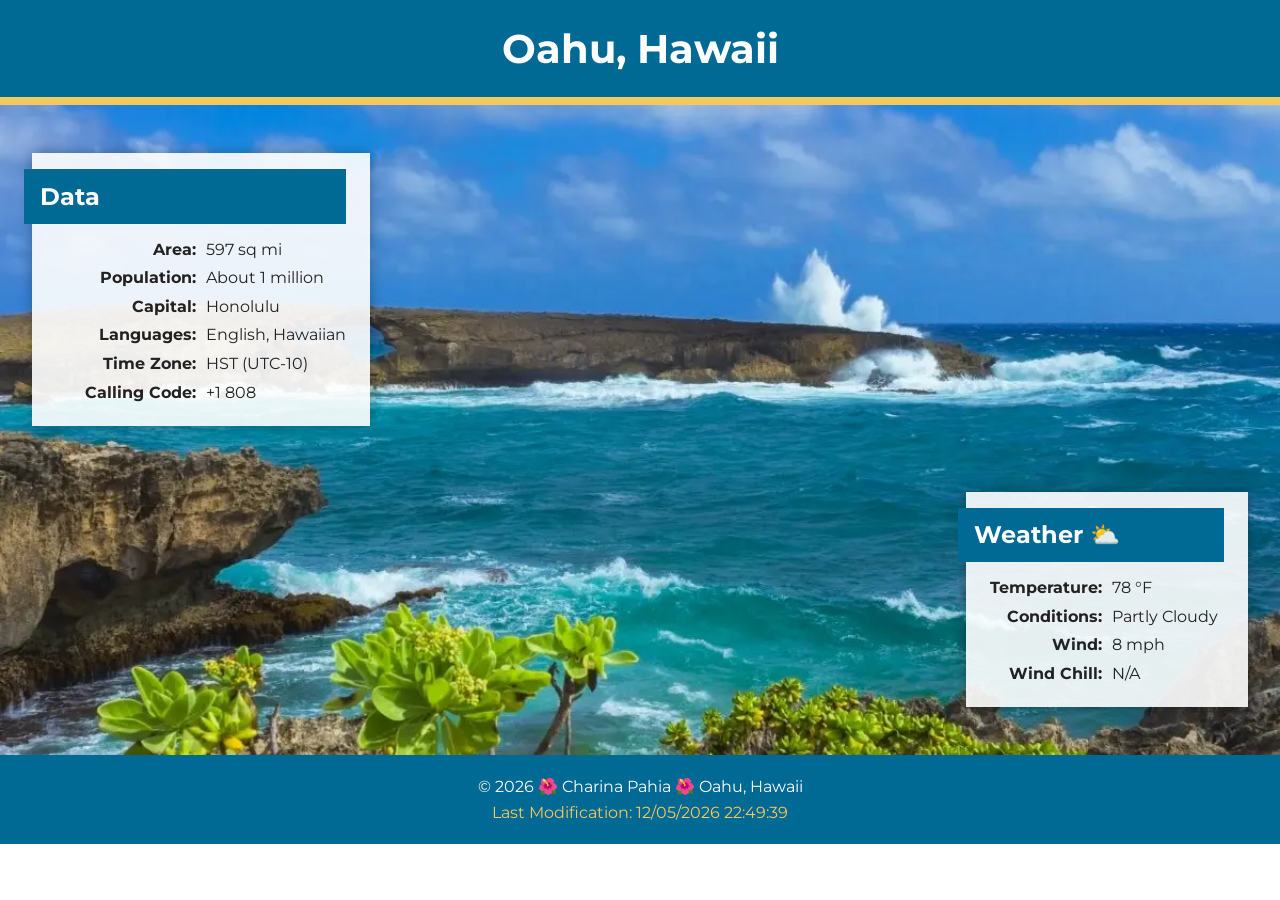
==== place.html @ 4428631c "Add files via upload" ====
<!DOCTYPE html>
<html lang="en-US">

<head>
    <meta charset="UTF-8">
    <meta name="viewport" content="width=device-width, initial-scale=1.0">

    <meta name="description"
        content="Explore Oahu, Hawaii, including information about the island and its tropical weather.">
    <meta name="author" content="Charina Pahia">

    <title>Oahu, Hawaii | Charina Pahia</title>

    <link rel="stylesheet" href="styles/place.css">
    <script src="scripts/place.js" defer></script>
</head>

<body>

    <header>
        <h1>Oahu, Hawaii</h1>
    </header>

    <main>
        <div class="hero">

            <picture>
                <source srcset="images/oahu-large.webp" media="(min-width: 700px)">
                <img src="images/oahu-small.webp"
                    alt="Coastal landscape of Oahu, Hawaii"
                    width="500"
                    height="333">
            </picture>

            <section class="card data">
                <h2>Data</h2>

                <dl>
                    <dt>Area:</dt>
                    <dd>597 sq mi</dd>

                    <dt>Population:</dt>
                    <dd>About 1 million</dd>

                    <dt>Capital:</dt>
                    <dd>Honolulu</dd>

                    <dt>Languages:</dt>
                    <dd>English, Hawaiian</dd>

                    <dt>Time Zone:</dt>
                    <dd>HST (UTC-10)</dd>

                    <dt>Calling Code:</dt>
                    <dd>+1 808</dd>
                </dl>
            </section>

            <section class="card weather">
                <h2>Weather</h2>

                <img class="weather-icon"
                    src="images/weather.svg"
                    alt="Partly cloudy weather icon"
                    width="70"
                    height="70">

                <dl>
                    <dt>Temperature:</dt>
                    <dd>78 °F</dd>

                    <dt>Conditions:</dt>
                    <dd>Partly Cloudy</dd>

                    <dt>Wind:</dt>
                    <dd>8 mph</dd>

                    <dt>Wind Chill:</dt>
                    <dd><span id="wind-chill"></span></dd>
                </dl>
            </section>

        </div>
    </main>

    <footer>
        <p>
            &copy; <span id="currentyear"></span>
            🌺 Charina Pahia 🌺 Oahu, Hawaii
        </p>
        <p id="lastModified"></p>
    </footer>

</body>

</html>
---- styles/place.css ----
@import url('https://fonts.googleapis.com/css2?family=Montserrat:wght@400;600;700&display=swap');

:root {
    --primary-color: #006994;
    --secondary-color: #f4c95d;
    --accent-color: #ffffff;
    --text-color: #222222;
    --card-background: rgba(255, 255, 255, 0.9);
    --font-family: "Montserrat", sans-serif;
}

* {
    box-sizing: border-box;
}

body {
    margin: 0;
    font-family: var(--font-family);
    color: var(--text-color);
}

header {
    background-color: var(--primary-color);
    color: var(--accent-color);
    padding: 1.5rem;
    text-align: center;
    border-bottom: 8px solid var(--secondary-color);
}

h1 {
    margin: 0;
    font-size: 2rem;
}

.hero {
    position: relative;
}

.hero picture,
.hero picture img {
    display: block;
    width: 100%;
}

.hero picture img {
    height: auto;
    object-fit: cover;
}

.card {
    background-color: var(--accent-color);
    padding: 1.5rem 1rem;
    text-align: center;
}

.card h2 {
    color: var(--primary-color);
    font-size: 1.5rem;
    margin-top: 0;
}

dl {
    display: grid;
    grid-template-columns: 1fr 1fr;
    max-width: 400px;
    margin: 0 auto;
    gap: 0.6rem;
}

dt {
    font-weight: 700;
    text-align: right;
}

dd {
    margin: 0;
    text-align: left;
}

.weather-icon {
    display: block;
    width: 70px;
    height: 70px;
    margin: 0 auto 1rem;
}

footer {
    background-color: var(--primary-color);
    color: var(--accent-color);
    text-align: center;
    padding: 1rem;
}

footer p {
    margin: 0.4rem;
}

#lastModified {
    color: var(--secondary-color);
}

/* Wider View */
@media screen and (min-width: 700px) {

    h1 {
        font-size: 2.5rem;
    }

    .hero picture img {
        width: 100%;
        height: 650px;
        object-fit: cover;
    }

    .card {
        position: absolute;
        background-color: var(--card-background);
        padding: 1rem 1.5rem 1.5rem;
        box-shadow: 0 0 12px rgba(0, 0, 0, 0.3);
    }

    .card h2 {
        background-color: var(--primary-color);
        color: var(--accent-color);
        text-align: left;
        padding: 0.8rem 1rem;
        margin: 0 0 1rem -2rem;
    }

    .data {
        top: 3rem;
        left: 2rem;
    }

    .weather {
        right: 2rem;
        bottom: 3rem;
    }

    .weather h2::after {
        content: " ⛅";
    }

    .weather-icon {
        display: none;
    }
}
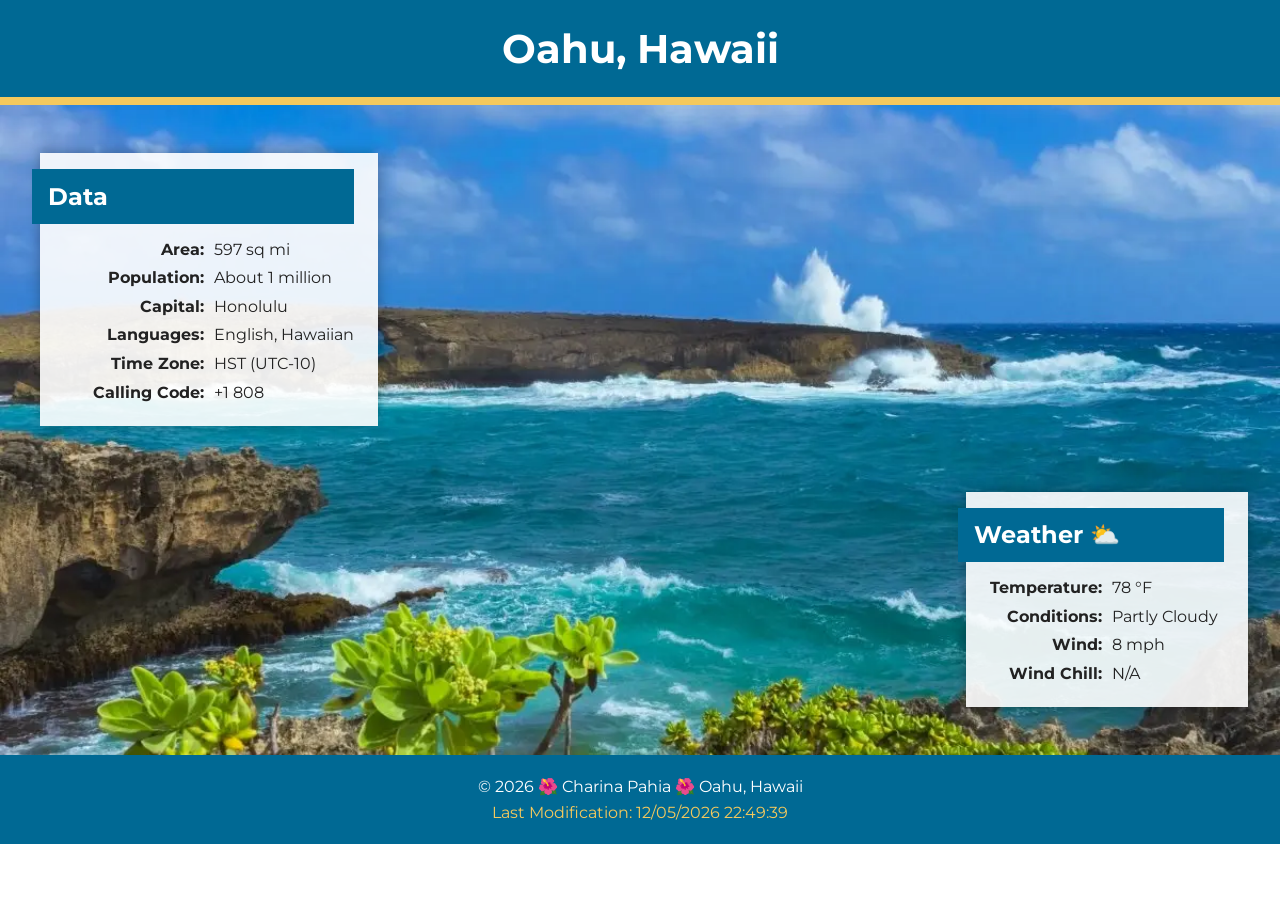
==== commit 3da5d1a2: "Update place.html" ====
--- a/place.html
+++ b/place.html
@@ -10,6 +10,11 @@
     <meta name="author" content="Charina Pahia">
 
     <title>Oahu, Hawaii | Charina Pahia</title>
+
+    <link rel="preconnect" href="https://fonts.googleapis.com">
+    <link rel="preconnect" href="https://fonts.gstatic.com" crossorigin>
+    <link href="https://fonts.googleapis.com/css2?family=Montserrat:wght@400;600;700&display=swap"
+        rel="stylesheet">
 
     <link rel="stylesheet" href="styles/place.css">
     <script src="scripts/place.js" defer></script>
@@ -93,4 +98,4 @@
 
 </body>
 
-</html>+</html>
--- a/styles/place.css
+++ b/styles/place.css
@@ -1,5 +1,3 @@
-@import url('https://fonts.googleapis.com/css2?family=Montserrat:wght@400;600;700&display=swap');
-
 :root {
     --primary-color: #006994;
     --secondary-color: #f4c95d;
@@ -19,6 +17,8 @@
     color: var(--text-color);
 }
 
+/* Header */
+
 header {
     background-color: var(--primary-color);
     color: var(--accent-color);
@@ -31,6 +31,8 @@
     margin: 0;
     font-size: 2rem;
 }
+
+/* Hero */
 
 .hero {
     position: relative;
@@ -47,10 +49,13 @@
     object-fit: cover;
 }
 
+/* Information Cards */
+
 .card {
     background-color: var(--accent-color);
-    padding: 1.5rem 1rem;
+    padding: 1rem;
     text-align: center;
+    border-bottom: 1px solid #cccccc;
 }
 
 .card h2 {
@@ -77,12 +82,16 @@
     text-align: left;
 }
 
+/* Weather */
+
 .weather-icon {
     display: block;
     width: 70px;
     height: 70px;
     margin: 0 auto 1rem;
 }
+
+/* Footer */
 
 footer {
     background-color: var(--primary-color);
@@ -100,6 +109,7 @@
 }
 
 /* Wider View */
+
 @media screen and (min-width: 700px) {
 
     h1 {
@@ -116,6 +126,7 @@
         position: absolute;
         background-color: var(--card-background);
         padding: 1rem 1.5rem 1.5rem;
+        border-bottom: none;
         box-shadow: 0 0 12px rgba(0, 0, 0, 0.3);
     }
 
@@ -129,7 +140,7 @@
 
     .data {
         top: 3rem;
-        left: 2rem;
+        left: 2.5rem;
     }
 
     .weather {
@@ -137,11 +148,15 @@
         bottom: 3rem;
     }
 
+    /* Required weather pseudo-element for wider view */
+
     .weather h2::after {
         content: " ⛅";
     }
 
+    /* SVG weather icon is only displayed in mobile view */
+
     .weather-icon {
         display: none;
     }
-}+}
